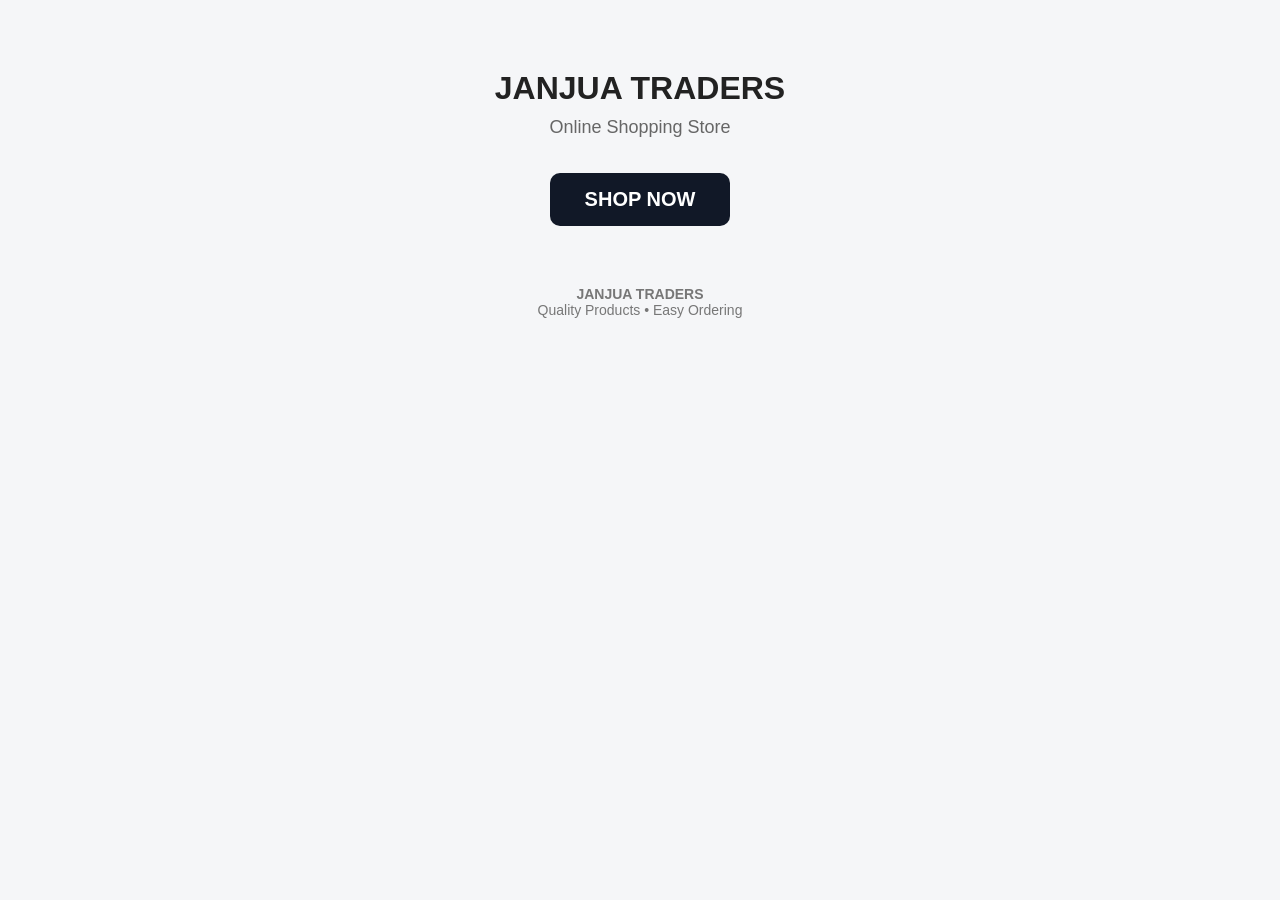
==== index.html @ 2e7f0e1f "Create index.html" ====
<!DOCTYPE html>
<html lang="ur" dir="rtl">

<head>

<meta charset="UTF-8">

<meta
    name="viewport"
    content="width=device-width, initial-scale=1.0"
>

<title>Janjua Traders</title>

<style>

* {
    box-sizing: border-box;
}

body {

    margin: 0;

    font-family:
        Arial,
        sans-serif;

    background: #f5f6f8;

    color: #222;

    text-align: center;
}

.container {

    width: min(600px, 92%);

    margin: 70px auto;
}

.logo {

    font-size: 32px;

    font-weight: bold;

    margin-bottom: 10px;
}

.subtitle {

    font-size: 18px;

    color: #666;

    margin-bottom: 35px;
}

.shop-button {

    display: inline-block;

    background: #111827;

    color: white;

    text-decoration: none;

    padding: 15px 35px;

    border-radius: 10px;

    font-size: 20px;

    font-weight: bold;
}

.shop-button:hover {

    opacity: .9;
}

.footer {

    margin-top: 60px;

    color: #777;

    font-size: 14px;
}

</style>

</head>

<body>

<div class="container">

    <div class="logo">
        JANJUA TRADERS
    </div>

    <div class="subtitle">
        Online Shopping Store
    </div>

    <a
        class="shop-button"
        href="shop.html"
    >
        SHOP NOW
    </a>

    <div class="footer">

        <strong>
            JANJUA TRADERS
        </strong>

        <br>

        Quality Products • Easy Ordering

    </div>

</div>

</body>

</html>
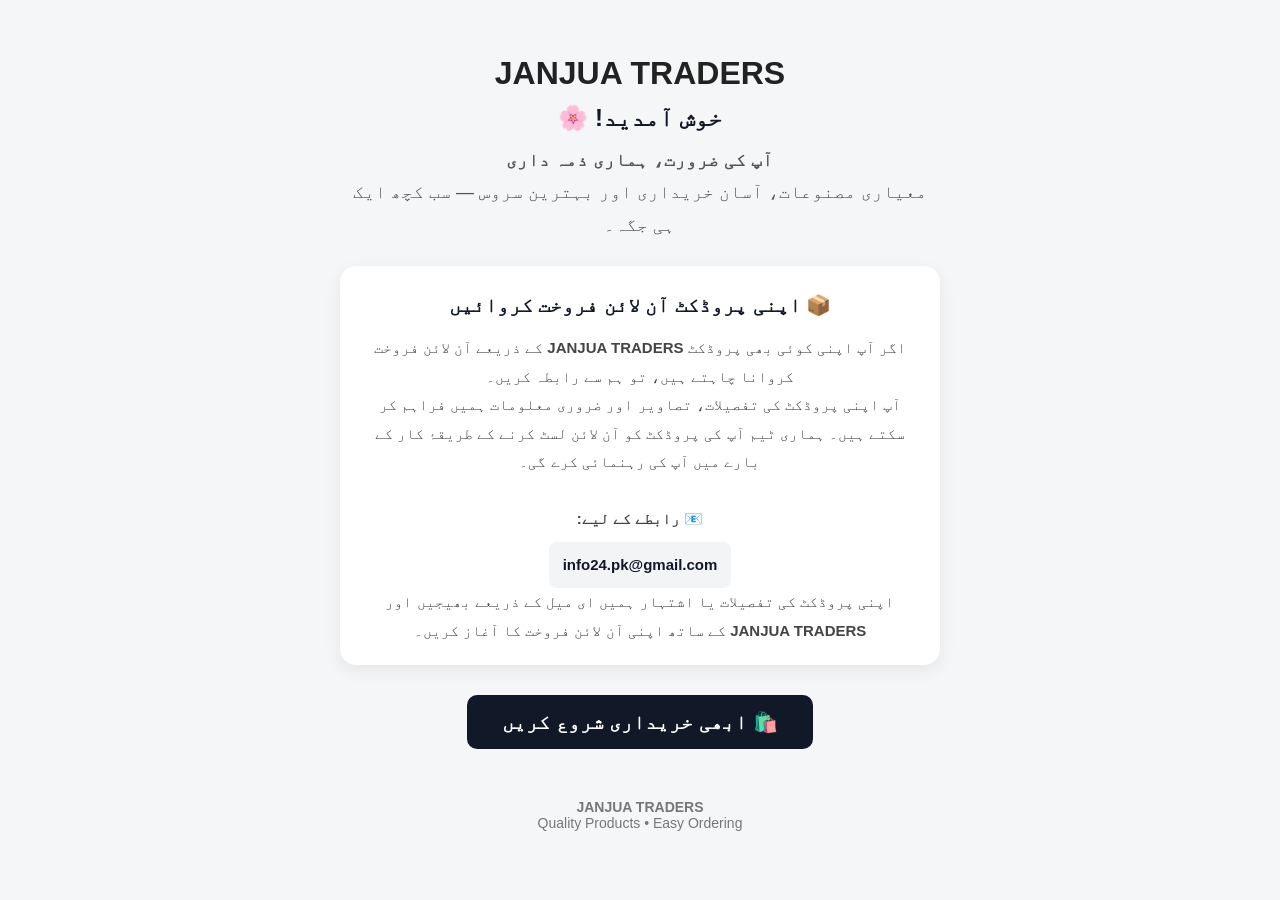
==== commit 1c664dd5: "Update index.html" ====
--- a/index.html
+++ b/index.html
@@ -37,7 +37,7 @@
 
     width: min(600px, 92%);
 
-    margin: 70px auto;
+    margin: 55px auto;
 }
 
 .logo {
@@ -46,16 +46,79 @@
 
     font-weight: bold;
 
+    margin-bottom: 12px;
+}
+
+.welcome {
+
+    font-size: 24px;
+
+    font-weight: bold;
+
+    color: #111827;
+
+    margin-bottom: 12px;
+}
+
+.subtitle {
+
+    font-size: 18px;
+
+    color: #555;
+
+    line-height: 1.8;
+
+    margin-bottom: 25px;
+}
+
+.message {
+
+    background: white;
+
+    border-radius: 16px;
+
+    padding: 20px;
+
+    margin-bottom: 25px;
+
+    box-shadow:
+        0 5px 18px rgba(0,0,0,.07);
+
+    line-height: 1.9;
+
+    color: #444;
+
+    font-size: 15px;
+}
+
+.message-title {
+
+    font-size: 20px;
+
+    font-weight: bold;
+
+    color: #111827;
+
     margin-bottom: 10px;
 }
 
-.subtitle {
-
-    font-size: 18px;
-
-    color: #666;
-
-    margin-bottom: 35px;
+.email-box {
+
+    display: inline-block;
+
+    background: #f3f4f6;
+
+    padding: 9px 14px;
+
+    border-radius: 8px;
+
+    margin-top: 8px;
+
+    direction: ltr;
+
+    font-weight: bold;
+
+    color: #111827;
 }
 
 .shop-button {
@@ -75,20 +138,27 @@
     font-size: 20px;
 
     font-weight: bold;
+
+    margin-top: 5px;
+
+    transition: .2s;
 }
 
 .shop-button:hover {
 
     opacity: .9;
+
+    transform: translateY(-2px);
 }
 
 .footer {
 
-    margin-top: 60px;
+    margin-top: 50px;
 
     color: #777;
 
     font-size: 14px;
+
 }
 
 </style>
@@ -103,16 +173,68 @@
         JANJUA TRADERS
     </div>
 
+    <div class="welcome">
+        خوش آمدید! 🌸
+    </div>
+
     <div class="subtitle">
-        Online Shopping Store
-    </div>
+
+        <strong>
+            آپ کی ضرورت، ہماری ذمہ داری
+        </strong>
+
+        <br>
+
+        معیاری مصنوعات، آسان خریداری اور بہترین سروس —
+        سب کچھ ایک ہی جگہ۔
+
+    </div>
+
+
+    <div class="message">
+
+        <div class="message-title">
+            📦 اپنی پروڈکٹ آن لائن فروخت کروائیں
+        </div>
+
+        اگر آپ اپنی کوئی بھی پروڈکٹ
+        <strong>JANJUA TRADERS</strong>
+        کے ذریعے آن لائن فروخت کروانا چاہتے ہیں،
+        تو ہم سے رابطہ کریں۔
+
+        <br>
+
+        آپ اپنی پروڈکٹ کی تفصیلات، تصاویر اور ضروری معلومات
+        ہمیں فراہم کر سکتے ہیں۔ ہماری ٹیم آپ کی پروڈکٹ کو
+        آن لائن لسٹ کرنے کے طریقۂ کار کے بارے میں آپ کی
+        رہنمائی کرے گی۔
+
+        <br><br>
+
+        📧 <strong>رابطے کے لیے:</strong>
+
+        <br>
+
+        <div class="email-box">
+            info24.pk@gmail.com
+        </div>
+
+        <br>
+
+        اپنی پروڈکٹ کی تفصیلات یا اشتہار ہمیں ای میل کے ذریعے
+        بھیجیں اور <strong>JANJUA TRADERS</strong> کے ساتھ
+        اپنی آن لائن فروخت کا آغاز کریں۔
+
+    </div>
+
 
     <a
         class="shop-button"
         href="shop.html"
     >
-        SHOP NOW
+        🛍️ ابھی خریداری شروع کریں
     </a>
+
 
     <div class="footer">
 
